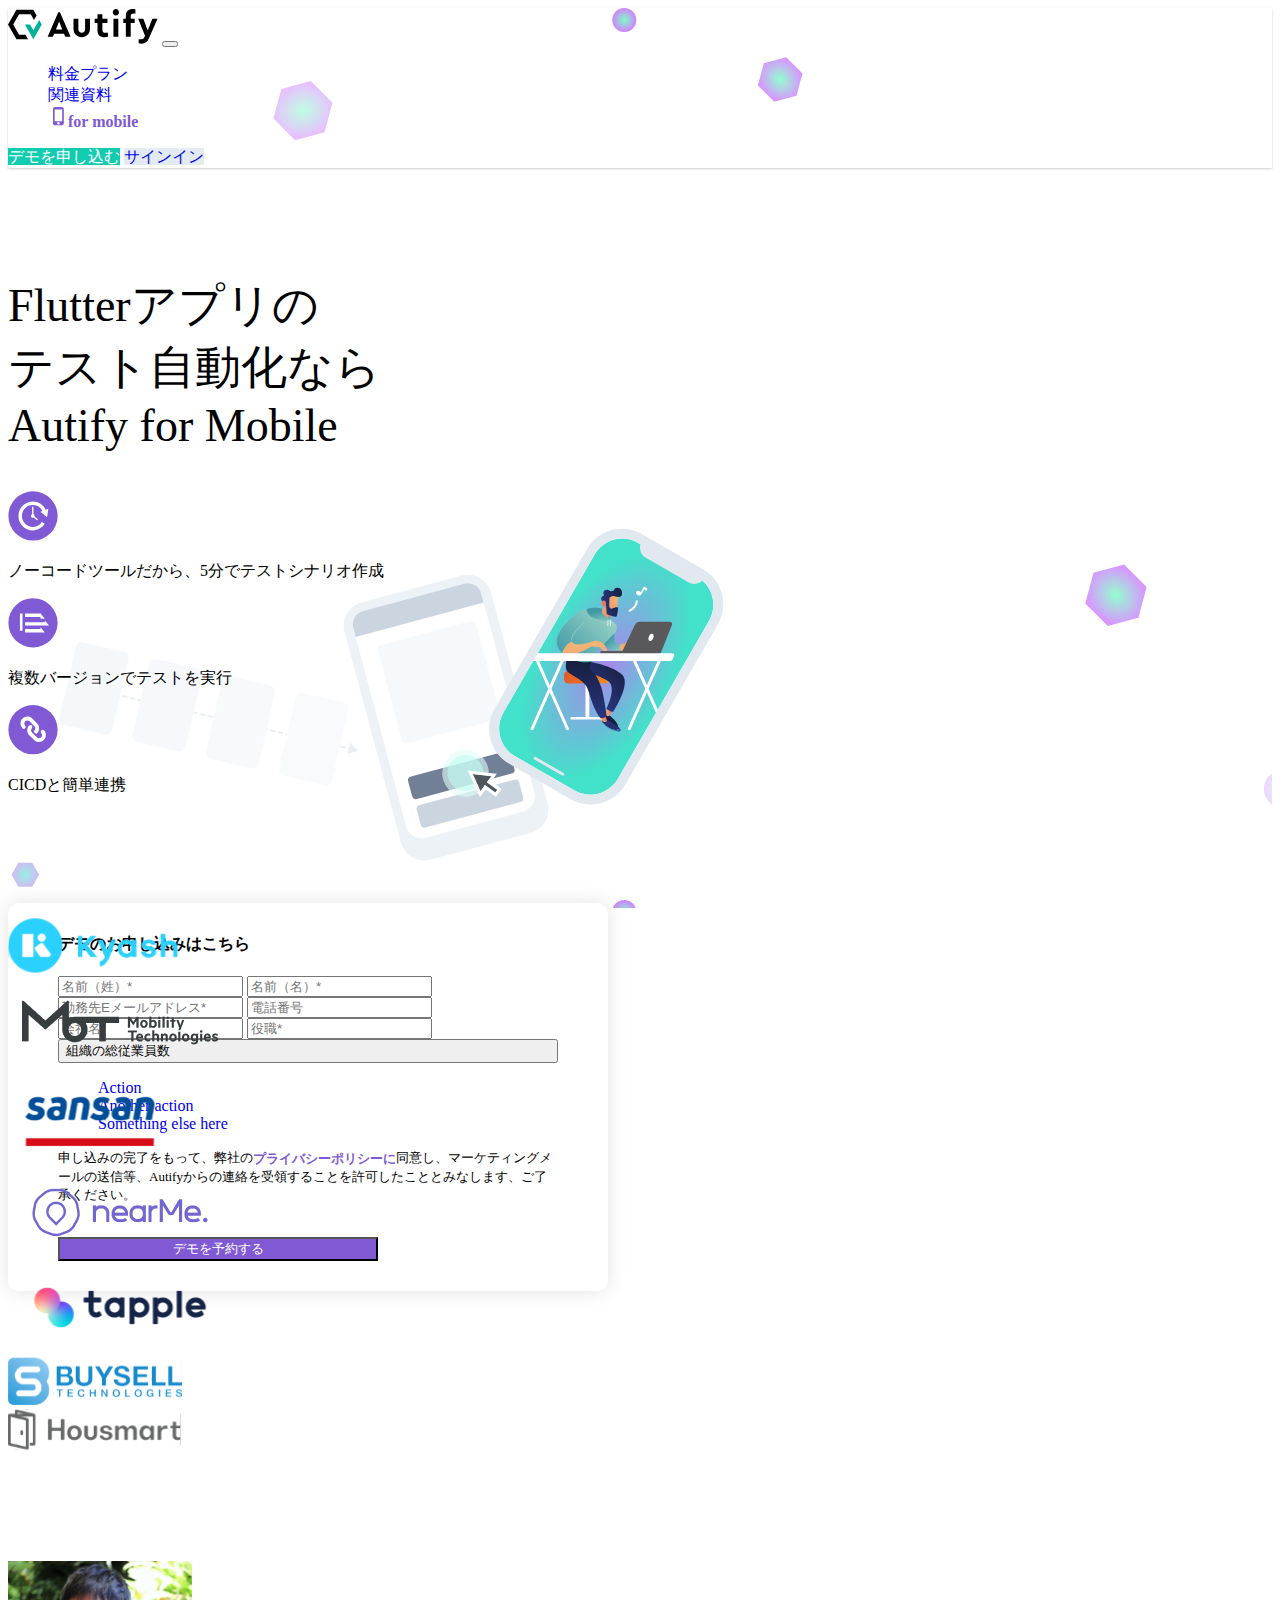
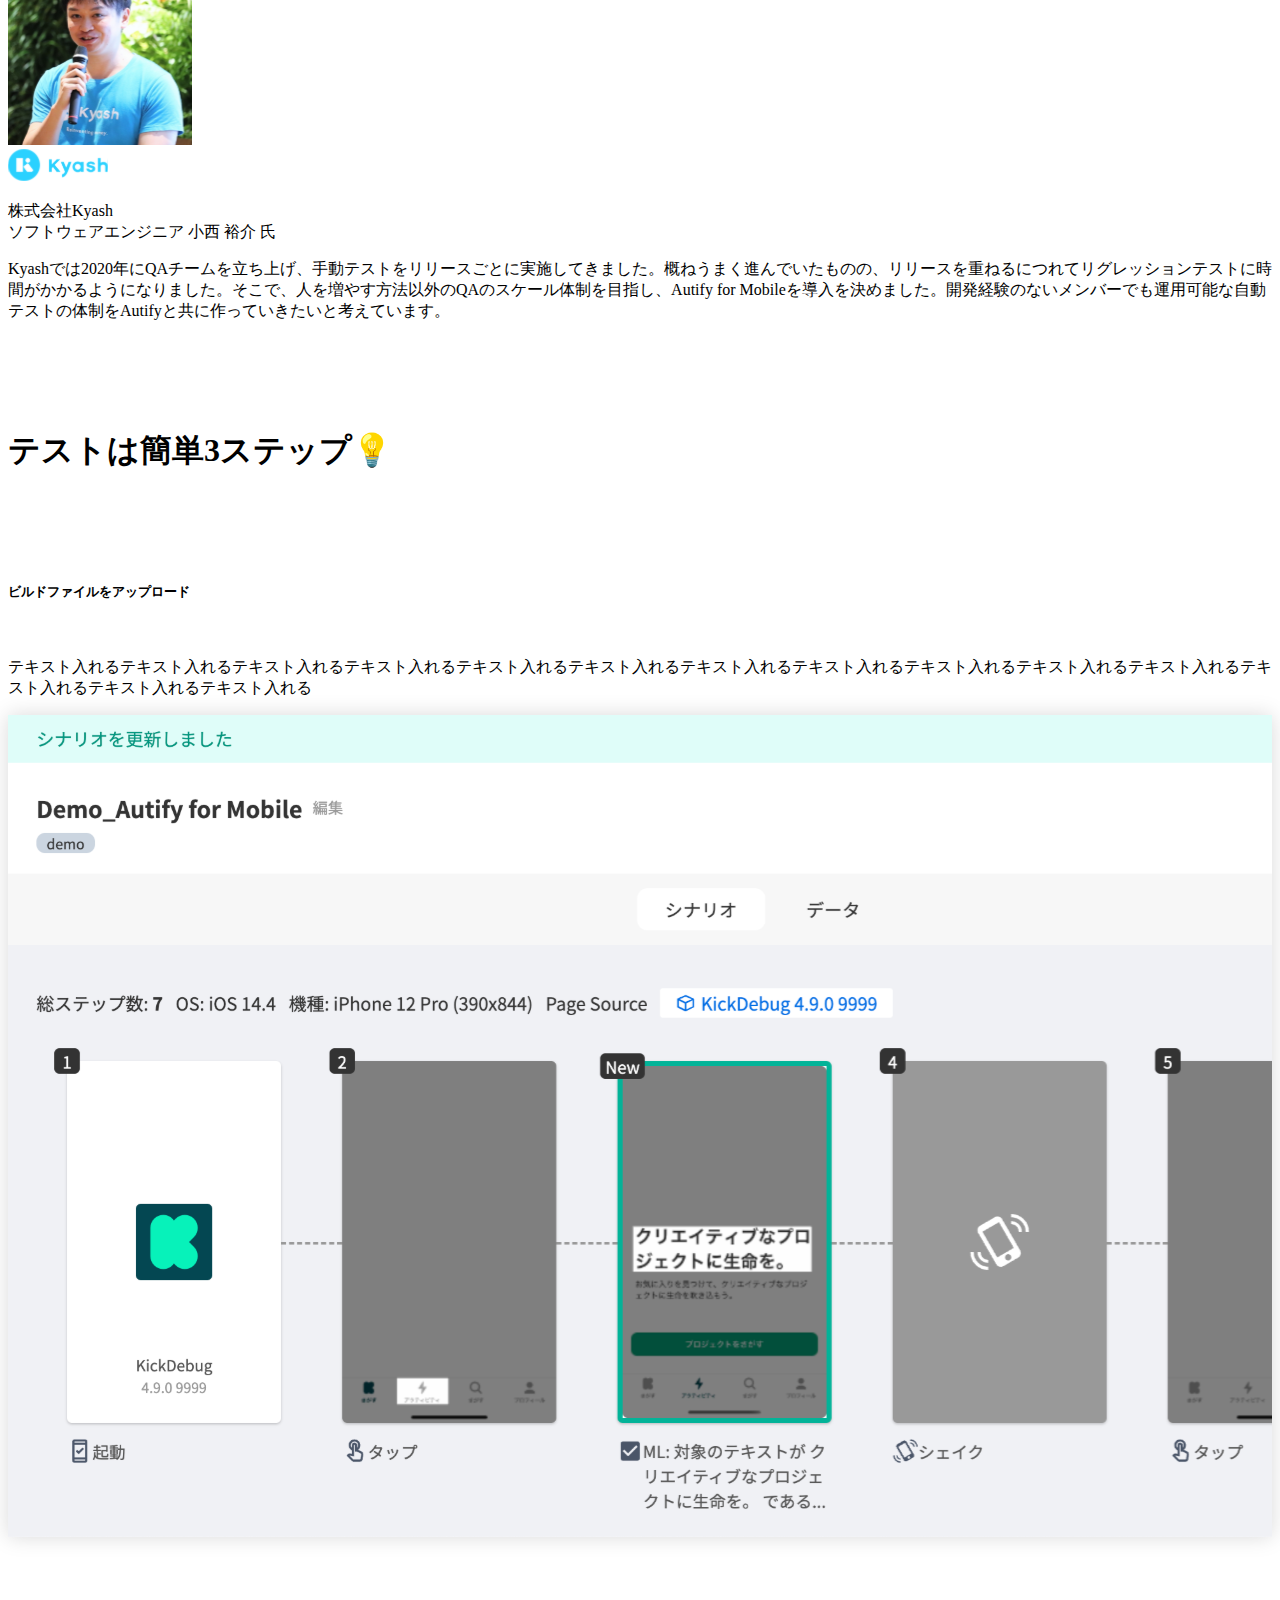
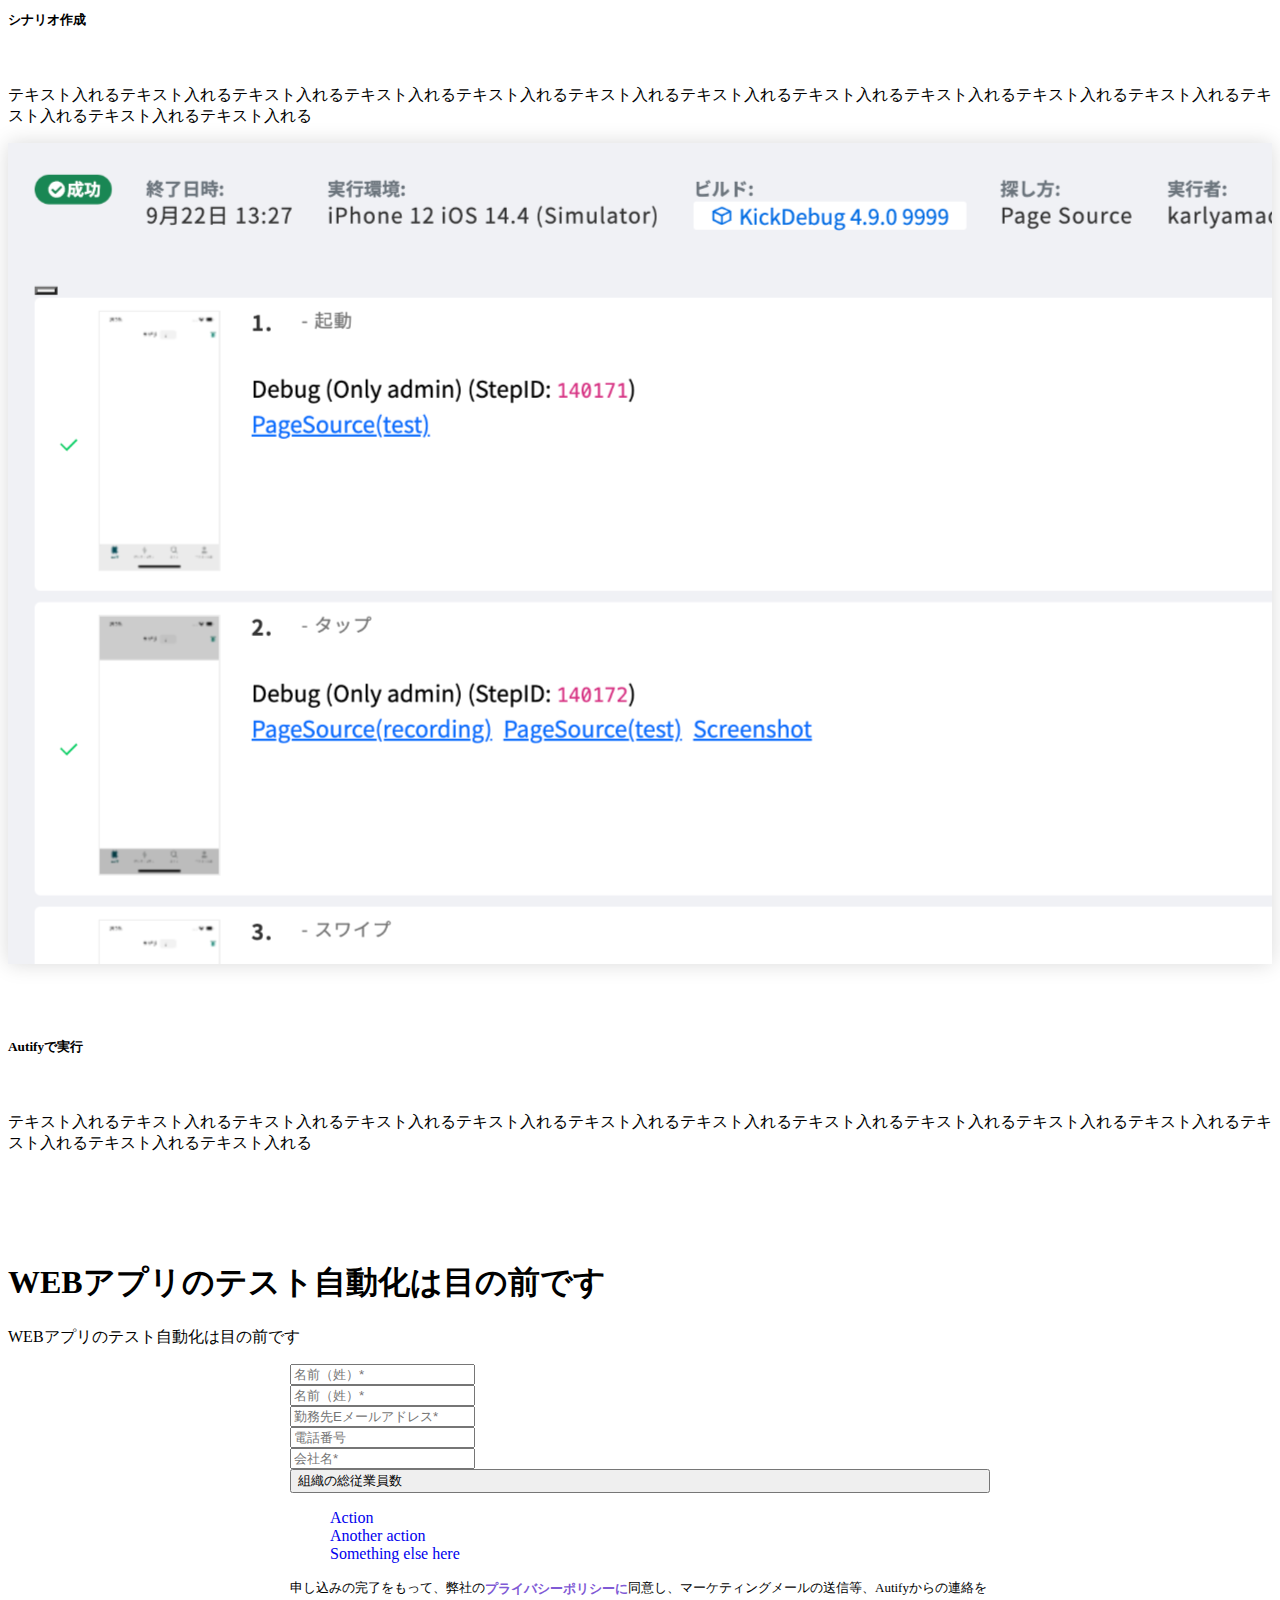
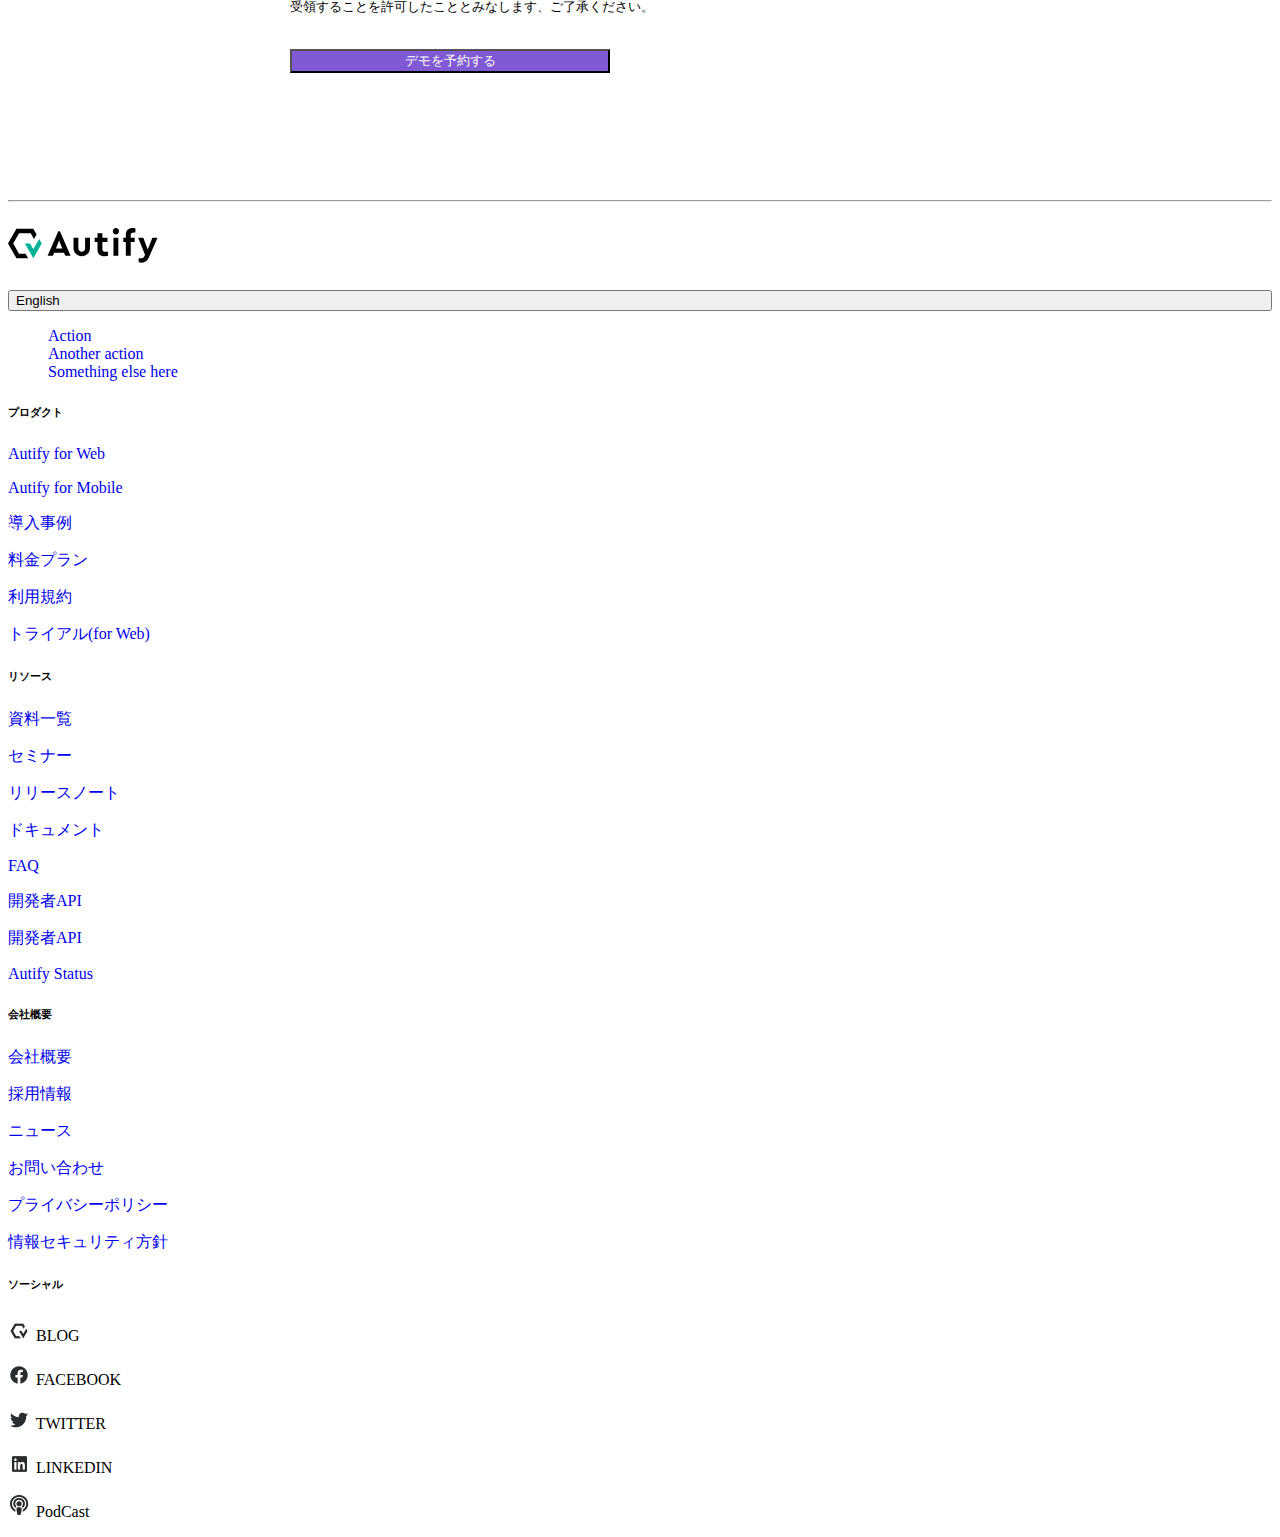
==== index.html @ 193f457c "draft for presentation" ====
<!DOCTYPE html>
<html lang="en">

<head>
    <meta charset="UTF-8">
    <meta http-equiv="X-UA-Compatible" content="IE=edge">
    <meta name="viewport" content="width=device-width, initial-scale=1.0">
    <title>Document</title>

    <link href="https://cdn.jsdelivr.net/npm/bootstrap@5.0.2/dist/css/bootstrap.min.css" rel="stylesheet"
        integrity="sha384-EVSTQN3/azprG1Anm3QDgpJLIm9Nao0Yz1ztcQTwFspd3yD65VohhpuuCOmLASjC" crossorigin="anonymous">
    <link rel="stylesheet" href="style.css">
</head>

<body>
<!-- main -->
    <div class="hero mb-5">
        <!-- navbar conatiner -->
        <div class="nav_container">
            <div class="container">
                <nav class="navbar navbar-expand-lg navbar-light bg-white">
                    <div class="container-fluid">
                        <a class="navbar-brand" href="#"><img src="./images/Logo_or.svg" alt=""></a>
                        <button class="navbar-toggler" type="button" data-bs-toggle="collapse"
                            data-bs-target="#navbarSupportedContent" aria-controls="navbarSupportedContent"
                            aria-expanded="false" aria-label="Toggle navigation">
                            <span class="navbar-toggler-icon"></span>
                        </button>
                        <div class="collapse navbar-collapse" id="navbarSupportedContent">
                            <ul class="navbar-nav me-auto mb-2 mb-lg-0">
                                <li class="nav-item mx-2 ms-4">
                                    <a class="nav-link active" aria-current="page" href="#">料金プラン</a>
                                </li>
                                <li class="nav-item mx-2">
                                    <a class="nav-link active" aria-current="page" href="#">関連資料</a>
                                </li>
                                <li class="nav-item">
                                    <a class="nav-link active" aria-current="page" href="#"><span><img
                                                src="./images/icon_mobile.svg" alt=""></span><span
                                            class="nav-mobile-text">for mobile</span></a>
                                </li>

                            </ul>
                            <span class="d-flex">
                                <a href="#" class="btn btn_bg_cta">デモを申し込む</a>
                                <a href="#" class="btn btn_bg  ms-4">サインイン</a>
                            </span>
                        </div>
                    </div>
                </nav>
            </div>
        </div>

            <!-- hero -->
            <div class="container">
                <div class="row">
                    <div class="col-md-6 col-12">
                        <h2 class="text-left hero_intro">
                            Flutterアプリの <br>
                            テスト自動化なら <br>
                            Autify for Mobile
                        </h2>
                        <ul class="hero_list mt-4">
                            <li class="mt-2">
                                <span><img src="./images/Group 50.svg" height="50" width="50" alt=""></span>
                                <p class="d-inline ms-2 fw-bold">ノーコードツールだから、5分でテストシナリオ作成</p>
                            </li>
                            <li class="mt-2">
                                <span><img src="./images/Group 51.svg" height="50" width="50" alt=""></span>
                                <p class="d-inline ms-2 fw-bold">複数バージョンでテストを実行</p>
                            </li>
                            <li class="mt-2">
                                <span><img src="./images/Group 53.svg" height="50" width="50" alt=""></span>
                                <p class="d-inline ms-2 fw-bold">CICDと簡単連携</p>
                            </li>
                        </ul>
                    </div>
                    <div class="col-md-6 col-12">
                        <!-- form box -->
                        <div class="form-box">
                            <h4 class="text-center my-3">デモのお申し込みはこちら</h4>
                            <form>
                                <input type="text" name="" class="form-control my-2 bg-light" id="" placeholder="名前（姓）*">
                                <input type="text" name="" class="form-control my-2 bg-light" id="" placeholder="名前（名）*">
                                <input type="text" name="" class="form-control my-2 bg-light" id="" placeholder="勤務先Eメールアドレス*">
                                <input type="text" name="" class="form-control my-2 bg-light" id="" placeholder="電話番号">
                                <input type="text" name="" class="form-control my-2 bg-light" id="" placeholder="会社名*">
                                <input type="text" name="" class="form-control my-2 bg-light" id="" placeholder="役職*">
                                <div class="dropdown w-100">
                                    <button class="btn btn-light dropdown-toggle" type="" style="width: -webkit-fill-available; text-align: left;" id="dropdownMenuButton1" data-bs-toggle="dropdown" aria-expanded="false">
                                        組織の総従業員数
                                    </button>
                                    <ul class="dropdown-menu" aria-labelledby="dropdownMenuButton1">
                                      <li><a class="dropdown-item" href="#">Action</a></li>
                                      <li><a class="dropdown-item" href="#">Another action</a></li>
                                      <li><a class="dropdown-item" href="#">Something else here</a></li>
                                    </ul>
                                  </div>

                                  <p class="form_text">申し込みの完了をもって、弊社の<span class="nav-mobile-text">プライバシーポリシーに</span>同意し、マーケティングメールの送信等、Autifyからの連絡を受領することを許可したこととみなします、ご了承ください。</p>
                                  <input type="submit" class="form_btn d-block btn-lg btn" value="デモを予約する">
                            </form>
                        </div>
                    </div>
                </div>
            </div>
    </div>
<div style="height:10px;"></div>
<!-- partners -->
<div class="container partner text-center" style="position: relative;">
    <div class="row">
        <div class="col-md-3 col-6"><img src="./images/Kyash_logo_typeA_blue.svg" alt=""></div>
        <div class="col-md-3 col-6"><img src="./images/logo_mot.png" alt=""></div>
        <div class="col-md-3 col-6"><img src="./images/w800.svg" alt=""></div>
        <div class="col-md-3 col-6"><img src="./images/logo_ga_technologies.png" alt=""></div>
    </div>
    <div class="row mt-5">
        <div class="col-md-4 col-6"><img src="./images/Tapple_Logo_RGB_Horizontal_Color@3x.svg" alt=""></div>
        <div class="col-md-4 col-6"><img src="./images/BuysellTechnologies_ci_ver3_logo_color_horizon.svg" alt=""></div>
        <div class="col-md-4 col-6"><img src="./images/housmart-logo-black@3x.svg" alt=""></div>
    </div>
</div>


<!-- testimonial -->
<div class="testimonial container">
    <div class="row">
        <div class="col-md-2 col-6 text-right">
            <img src="./images/konifar.svg" class="rounded-circle" alt="">
        </div>
        <div class="col-md-2 col-6">
            <img src="./images/Kyash_logo_typeA_blue.svg" class="mt-3" width="100" alt="">
            <p class="text-left mt-4">
                <span class="fw-bold">株式会社Kyash</span> <br>
                ソフトウェアエンジニア
                小西 裕介 氏
            </p>
        </div>
        <div class="col-md-8 col-12 bg-light p-4">
            <p style="font-size: 16px;" class="mt-3">Kyashでは2020年にQAチームを立ち上げ、手動テストをリリースごとに実施してきました。概ねうまく進んでいたものの、リリースを重ねるにつれてリグレッションテストに時間がかかるようになりました。そこで、人を増やす方法以外のQAのスケール体制を目指し、Autify for Mobileを導入を決めました。開発経験のないメンバーでも運用可能な自動テストの体制をAutifyと共に作っていきたいと考えています。</p>
        </div>
    </div>

</div>

<!-- portfolio -->
<div class="container portfolio">
    <h1 class="text-center">テストは簡単3ステップ💡</h1>

    <div class="row mt-5">
        <!-- 1 -->
        <div class="col-md-4 col-12">
            <img src="./images/Messenger_and_ビルド.svg" style="width: 100%;" class="img_shadow" alt="">
        </div>
        <div class="col-md-7 col-12">
            <div class="" style="vertical-align: middle; margin-top: 70px;">
                <h5>ビルドファイルをアップロード</h5> <br>
                <p>
                    テキスト入れるテキスト入れるテキスト入れるテキスト入れるテキスト入れるテキスト入れるテキスト入れるテキスト入れるテキスト入れるテキスト入れるテキスト入れるテキスト入れるテキスト入れるテキスト入れる
                </p>
            </div>
        </div>
        <!-- 2 -->
        <div class="col-md-4 col-12 mt-4">
            <img src="./images/Untitled_scenario_163.svg" style="width: 100%;" class="img_shadow" alt="">
        </div>
        <div class="col-md-7 col-12">
            <div class="" style="vertical-align: middle; margin-top: 70px;">
                <h5>シナリオ作成</h5> <br>
                <p>
                    テキスト入れるテキスト入れるテキスト入れるテキスト入れるテキスト入れるテキスト入れるテキスト入れるテキスト入れるテキスト入れるテキスト入れるテキスト入れるテキスト入れるテキスト入れるテキスト入れる                </p>
            </div>
        </div>
        <!-- 3 -->
        <div class="col-md-4 col-12 mt-4">
            <img src="./images/Demo_0922_Yamada_3.svg" style="width: 100%;" class="img_shadow" alt="">
        </div>
        <div class="col-md-7 col-12">
            <div class="" style="vertical-align: middle; margin-top: 70px;">
                <h5>Autifyで実行</h5> <br>
                <p>
                    テキスト入れるテキスト入れるテキスト入れるテキスト入れるテキスト入れるテキスト入れるテキスト入れるテキスト入れるテキスト入れるテキスト入れるテキスト入れるテキスト入れるテキスト入れるテキスト入れる
                </p>
            </div>
        </div>
    </div>
</div>

<!-- contact form -->
<div class="container contact">
    <h1 class="text-center">WEBアプリのテスト自動化は目の前です</h1>
    <p class="mt-3 text-center">WEBアプリのテスト自動化は目の前です</p>

    <form style="width:700px; margin: 0 auto;">
        <div class="row">
            <div class="col-md-6 col-12">
                <input type="text" name="" class="form-control my-2 bg-light" id="" placeholder="名前（姓）*">
            </div>
            <div class="col-md-6 col-12">
                <input type="text" name="" class="form-control my-2 bg-light" id="" placeholder="名前（姓）*">
            </div>
            <div class="col-md-6 col-12">
                <input type="text" name="" class="form-control my-2 bg-light" id="" placeholder="勤務先Eメールアドレス*">
            </div>
            <div class="col-md-6 col-12">
                <input type="text" name="" class="form-control my-2 bg-light" id="" placeholder="電話番号">
            </div>
            <div class="col-md-6 col-12">
                <input type="text" name="" class="form-control my-2 bg-light" id="" placeholder="会社名*">
            </div>
            <div class="col-md-6 col-12">
                <div class="dropdown w-100 my-2">
                    <button class="btn btn-light dropdown-toggle" type="" style="width: -webkit-fill-available; text-align: left;" id="dropdownMenuButton1" data-bs-toggle="dropdown" aria-expanded="false">
                        組織の総従業員数
                    </button>
                    <ul class="dropdown-menu" aria-labelledby="dropdownMenuButton1">
                      <li><a class="dropdown-item" href="#">Action</a></li>
                      <li><a class="dropdown-item" href="#">Another action</a></li>
                      <li><a class="dropdown-item" href="#">Something else here</a></li>
                    </ul>
                  </div>
            </div>
            <p class="form_text">申し込みの完了をもって、弊社の<span class="nav-mobile-text">プライバシーポリシーに</span>同意し、マーケティングメールの送信等、Autifyからの連絡を受領することを許可したこととみなします、ご了承ください。</p>
                                  <input type="submit" class="form_btn d-block btn-lg btn" value="デモを予約する">
        </div>
    </form>
</div>

<!-- footer -->
<hr style="margin-top: 107px;">


<!-- Footer -->
<footer class="text-center text-lg-start bg-white text-muted">
    <!-- Section: Links  -->
    <section class="">
      <div class="container text-center text-md-start mt-5">
        <!-- Grid row -->
        <div class="row mt-3">
          <!-- Grid column -->
          <div class="col-md-3 col-lg-4 col-xl-3 mx-auto mb-4">
            <!-- Content -->
            <h6 class="text-uppercase fw-bold mb-4">
              <img src="./images/Logo_or.svg" alt="">
            </h6>
            <!-- droap down -->
            <div class="dropdown w-100 my-2">
                <button class="btn btn-light dropdown-toggle" type="" style="width: -webkit-fill-available; text-align: left;" id="dropdownMenuButton1" data-bs-toggle="dropdown" aria-expanded="false">
                    English
                </button>
                <ul class="dropdown-menu" aria-labelledby="dropdownMenuButton1">
                  <li><a class="dropdown-item" href="#">Action</a></li>
                  <li><a class="dropdown-item" href="#">Another action</a></li>
                  <li><a class="dropdown-item" href="#">Something else here</a></li>
                </ul>
              </div>
          </div>
          <!-- Grid column -->
  
          <!-- Grid column  1-->
          <div class="col-md-2 col-lg-2 col-xl-2 mx-auto mb-4">
            <!-- Links -->
            <h6 class="text-uppercase fw-bold mb-4">
                プロダクト
            </h6>
            <p>
              <a href="#!" class="text-reset">Autify for Web</a>
            </p>
            <p>
              <a href="#!" class="text-reset">Autify for Mobile</a>
            </p>
            <p>
              <a href="#!" class="text-reset">導入事例</a>
            </p>
            <p>
              <a href="#!" class="text-reset">料金プラン</a>
            </p>
            <p>
                <a href="#!" class="text-reset">利用規約</a>
              </p>
              <p>
                <a href="#!" class="text-reset">トライアル(for Web)</a>
              </p>
          </div>
          <!-- Grid column -->

          <!-- Grid column 2-->
          <div class="col-md-2 col-lg-2 col-xl-2 mx-auto mb-4">
            <!-- Links -->
            <h6 class="text-uppercase fw-bold mb-4">
                リソース
            </h6>
            <p>
              <a href="#!" class="text-reset">資料一覧</a>
            </p>
            <p>
              <a href="#!" class="text-reset">セミナー</a>
            </p>
            <p>
              <a href="#!" class="text-reset">リリースノート</a>
            </p>
            <p>
              <a href="#!" class="text-reset">ドキュメント</a>
            </p>
            <p>
                <a href="#!" class="text-reset">FAQ</a>
              </p>
              <p>
                <a href="#!" class="text-reset">開発者API</a>
              </p>
              <p>
                <a href="#!" class="text-reset">開発者API</a>
              </p>
              <p>
                <a href="#!" class="text-reset">Autify Status</a>
              </p>
          </div>
          <!-- Grid column -->
  
          <!-- Grid column 3-->
          <div class="col-md-3 col-lg-2 col-xl-2 mx-auto mb-4">
            <!-- Links -->
            <h6 class="text-uppercase fw-bold mb-4">
                会社概要
            </h6>
            <p>
              <a href="#!" class="text-reset">会社概要</a>
            </p>
            <p>
              <a href="#!" class="text-reset">採用情報</a>
            </p>
            <p>
              <a href="#!" class="text-reset">ニュース</a>
            </p>
            <p>
              <a href="#!" class="text-reset">お問い合わせ</a>
            </p>
            <p>
                <a href="#!" class="text-reset">プライバシーポリシー</a>
              </p>
              <p>
                <a href="#!" class="text-reset">情報セキュリティ方針</a>
              </p>
          </div>
          <!-- Grid column -->
  
          <!-- Grid column 4-->
          <div class="col-md-4 col-lg-3 col-xl-3 mx-auto mb-md-0 mb-4">
            <!-- Links -->
            <h6 class="text-uppercase fw-bold mb-4">ソーシャル</h6>
            <p><img src="./スクリーンショット 2020-12-04 12.06.22.svg" alt=""> BLOG</p>
            <p>
              <img src="./スクリーンショット 2020-12-04 12.06.22-1.svg" alt="">
              FACEBOOK
            </p>
            <p><img src="./スクリーンショット 2020-12-04 12.06.22-2.svg" alt=""> TWITTER</p>
            <p><img src="./スクリーンショット 2020-12-04 12.06.22-3.svg" alt=""> LINKEDIN</p>
            <p><img src="./スクリーンショット 2020-12-04 12.06.22-4.svg" alt=""> PodCast</p>
          </div>
          <!-- Grid column -->
        </div>
        <!-- Grid row -->
      </div>
    </section>
    <!-- Section: Links  -->
  </footer>
  <!-- Footer -->


    <script src="https://cdn.jsdelivr.net/npm/bootstrap@5.0.2/dist/js/bootstrap.bundle.min.js"
        integrity="sha384-MrcW6ZMFYlzcLA8Nl+NtUVF0sA7MsXsP1UyJoMp4YLEuNSfAP+JcXn/tWtIaxVXM"
        crossorigin="anonymous"></script>
</body>

</html>
---- style.css ----
:root{
    --primary-color: #805AD5;
    --cta-color:#12CCB0;
    --white:#fff;
    --secoundar-color:#E2EBF1;

}
hr{
    margin: 0;
}
ul{
    list-style: none;
}
a{
    text-decoration: none;
}

/* nav */
.nav_container{
    box-shadow: 0px 1px 2px rgba(0, 0, 0, 0.2);
}
.btn_bg_cta {
    background-color: var(--cta-color);
    color: var(--white);
}
.btn_bg{
    background-color: var(--secoundar-color);
}
.nav-mobile-text{
    color: var(--primary-color);
    vertical-align: middle;
    font-weight: bolder;
}

/* hero */
.hero{
    background: url(./Group\ 25.svg);
    height: 100vh;
}
.hero_intro{
    margin-top: 107px;
    font-size: 46px;
    font-weight: 500;
}
.hero_list{
    list-style: none;
    padding-left: 0;    
}

.form-box{
    margin-top: 107px;
    background: #fff;
    box-shadow: 0px 0px 20px rgba(0, 0, 0, 0.12);
border-radius: 10px;
padding: 10px 50px;
max-width: 500px;
}
.form_text{
    margin-top: 10px;
    font-size: 13px;
    /* line-height: 12px; */
    letter-spacing: 0.07 px;
}
.form_btn{
            margin: 20px auto;
            background: var(--primary-color);
            color: #fff;
            width: 320px;
}

@media only screen and (max-width: 600px){
    .hero{
        height: max-content;
    }
}

/* testimonial */
.testimonial{
    margin-top: 107px;
}

/* portfolio */
.portfolio{
    margin-top: 107px;
}
.img_shadow{
    box-shadow: 0px 0px 20px rgba(0, 0, 0, 0.15)
}

/* contact */
.contact{
    margin-top: 107px;
}
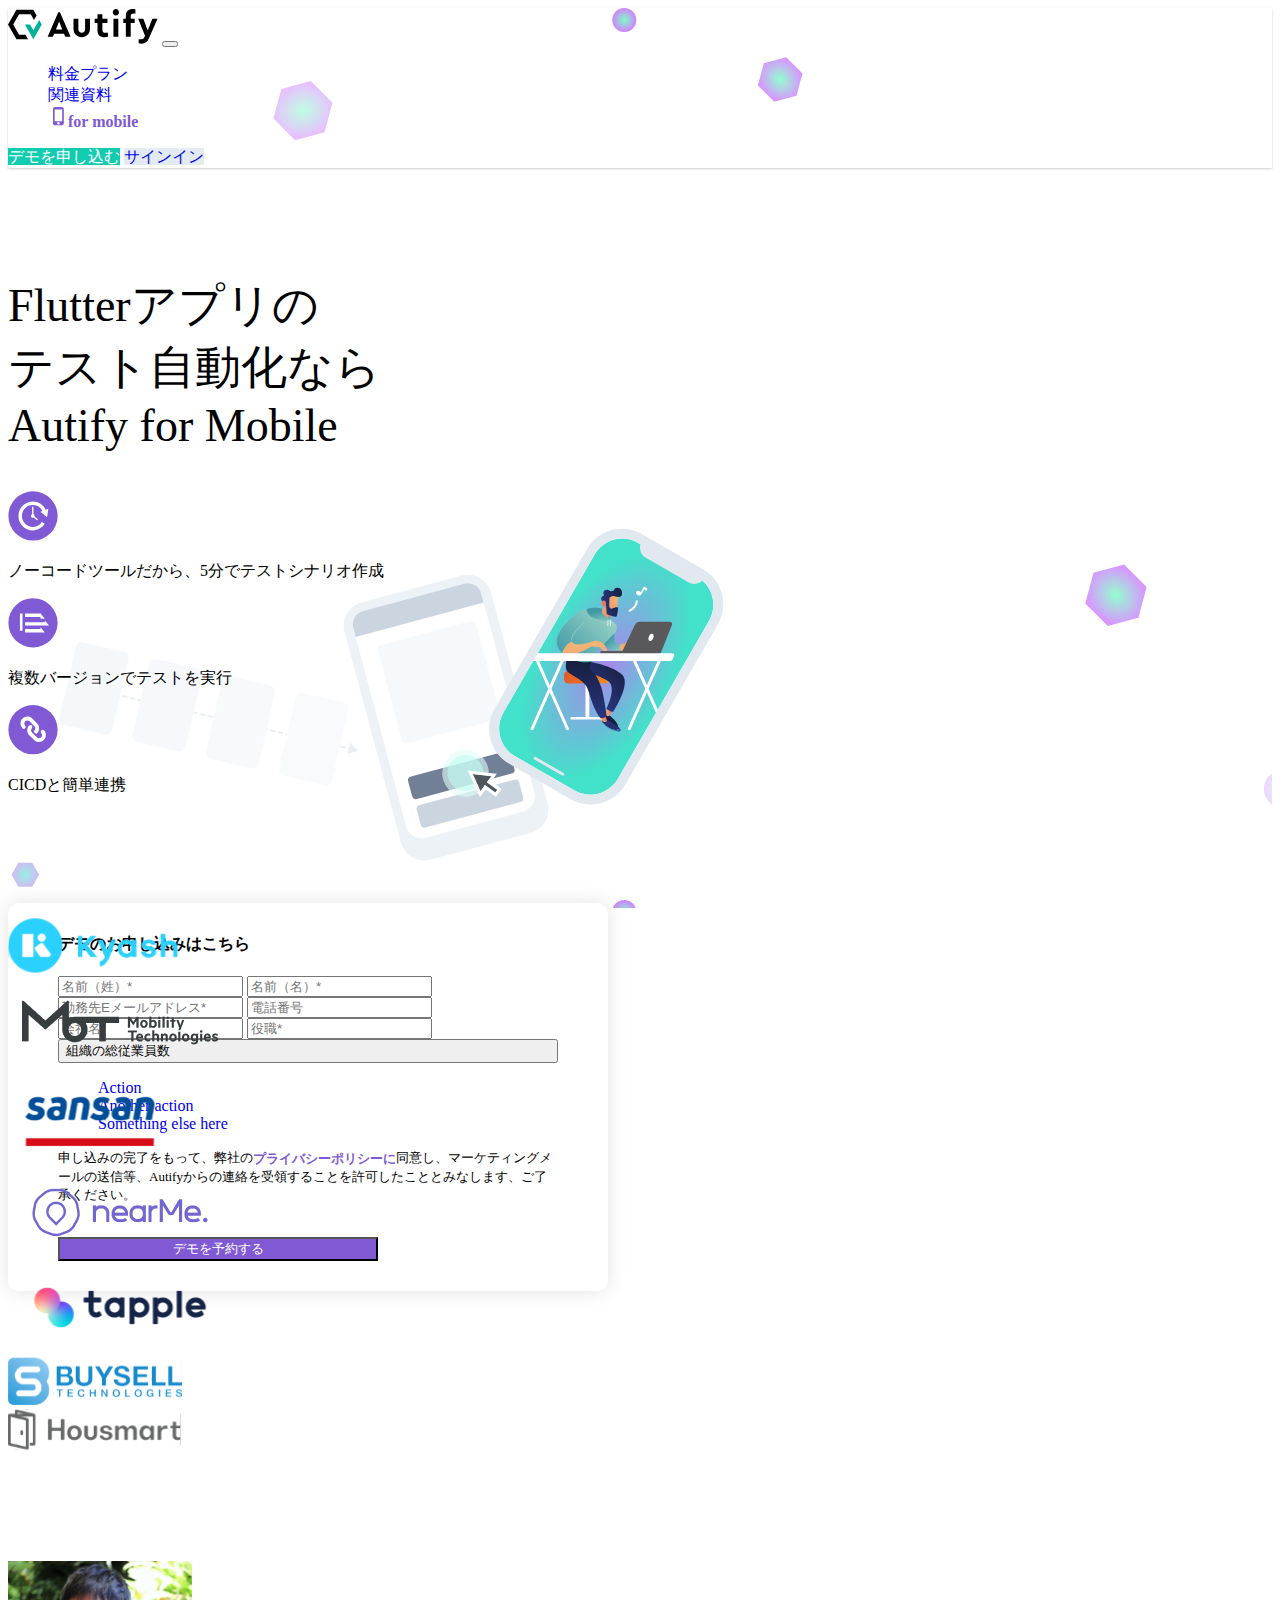
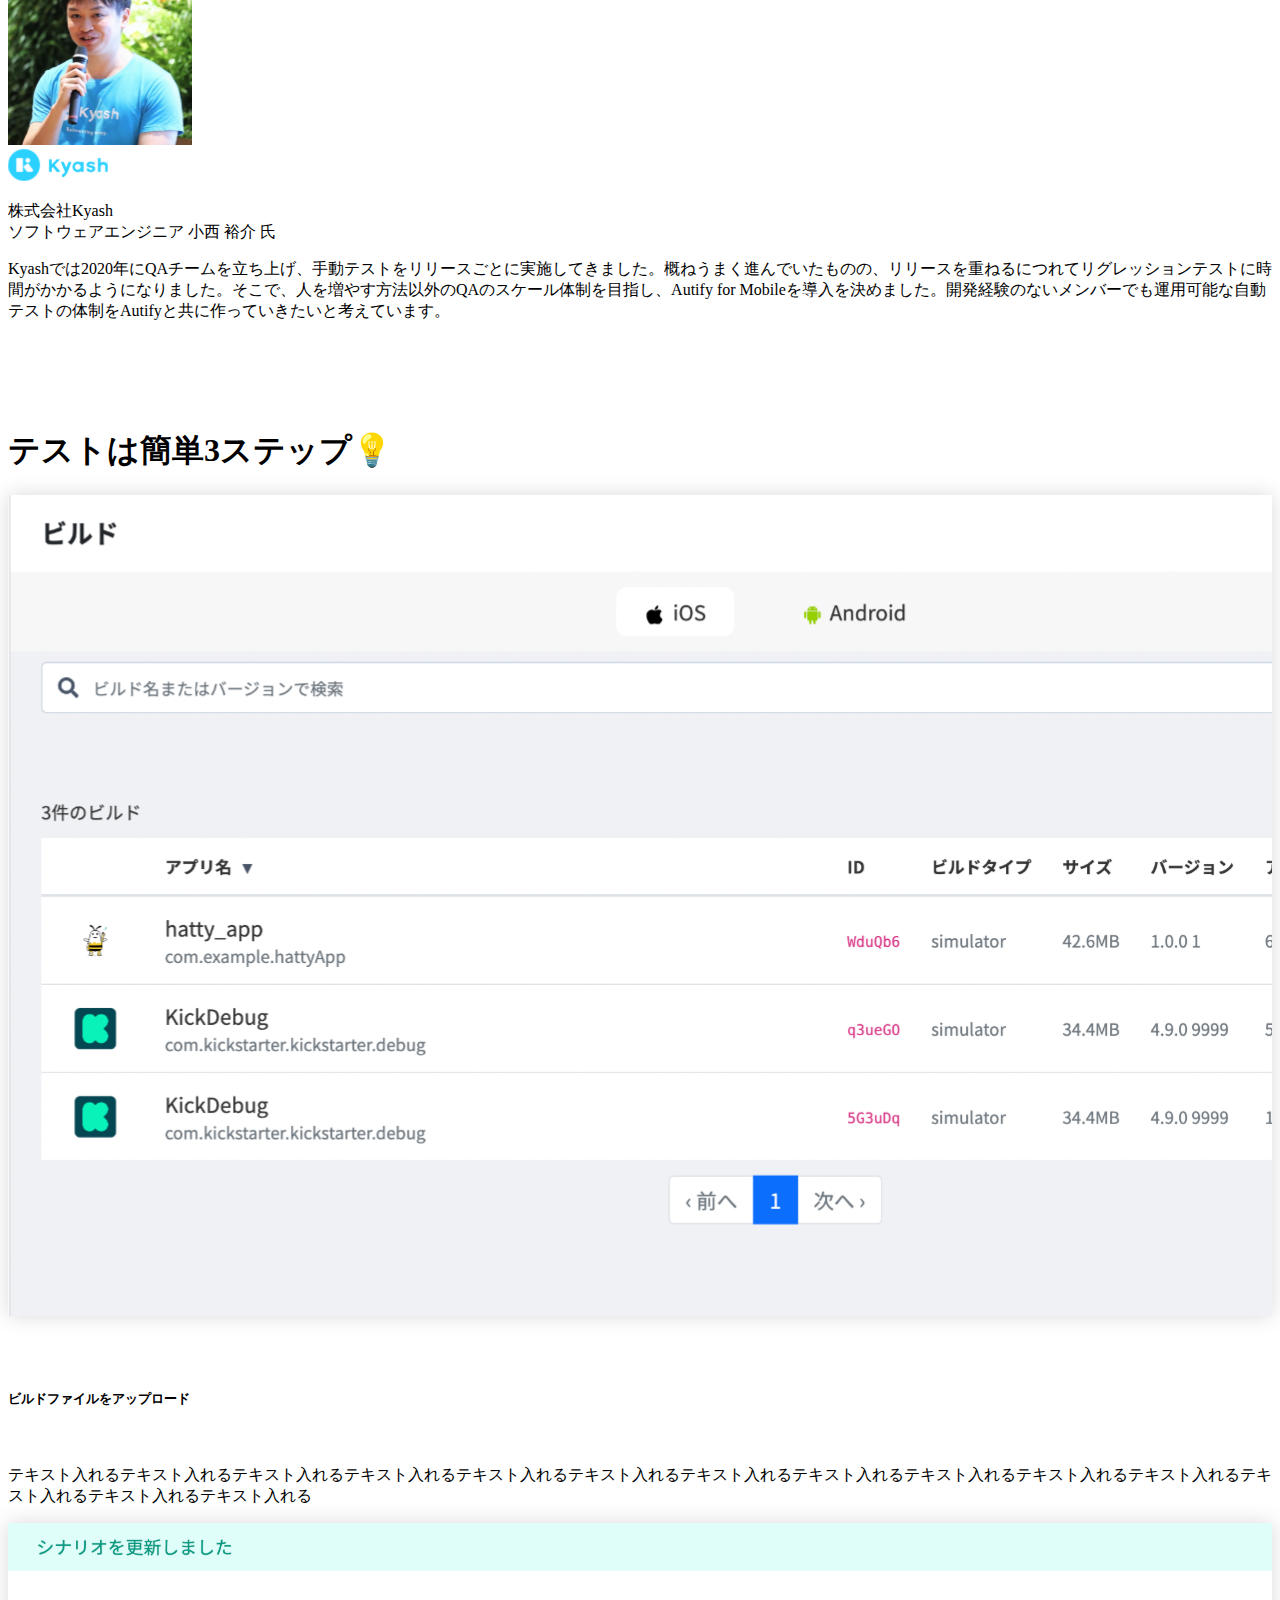
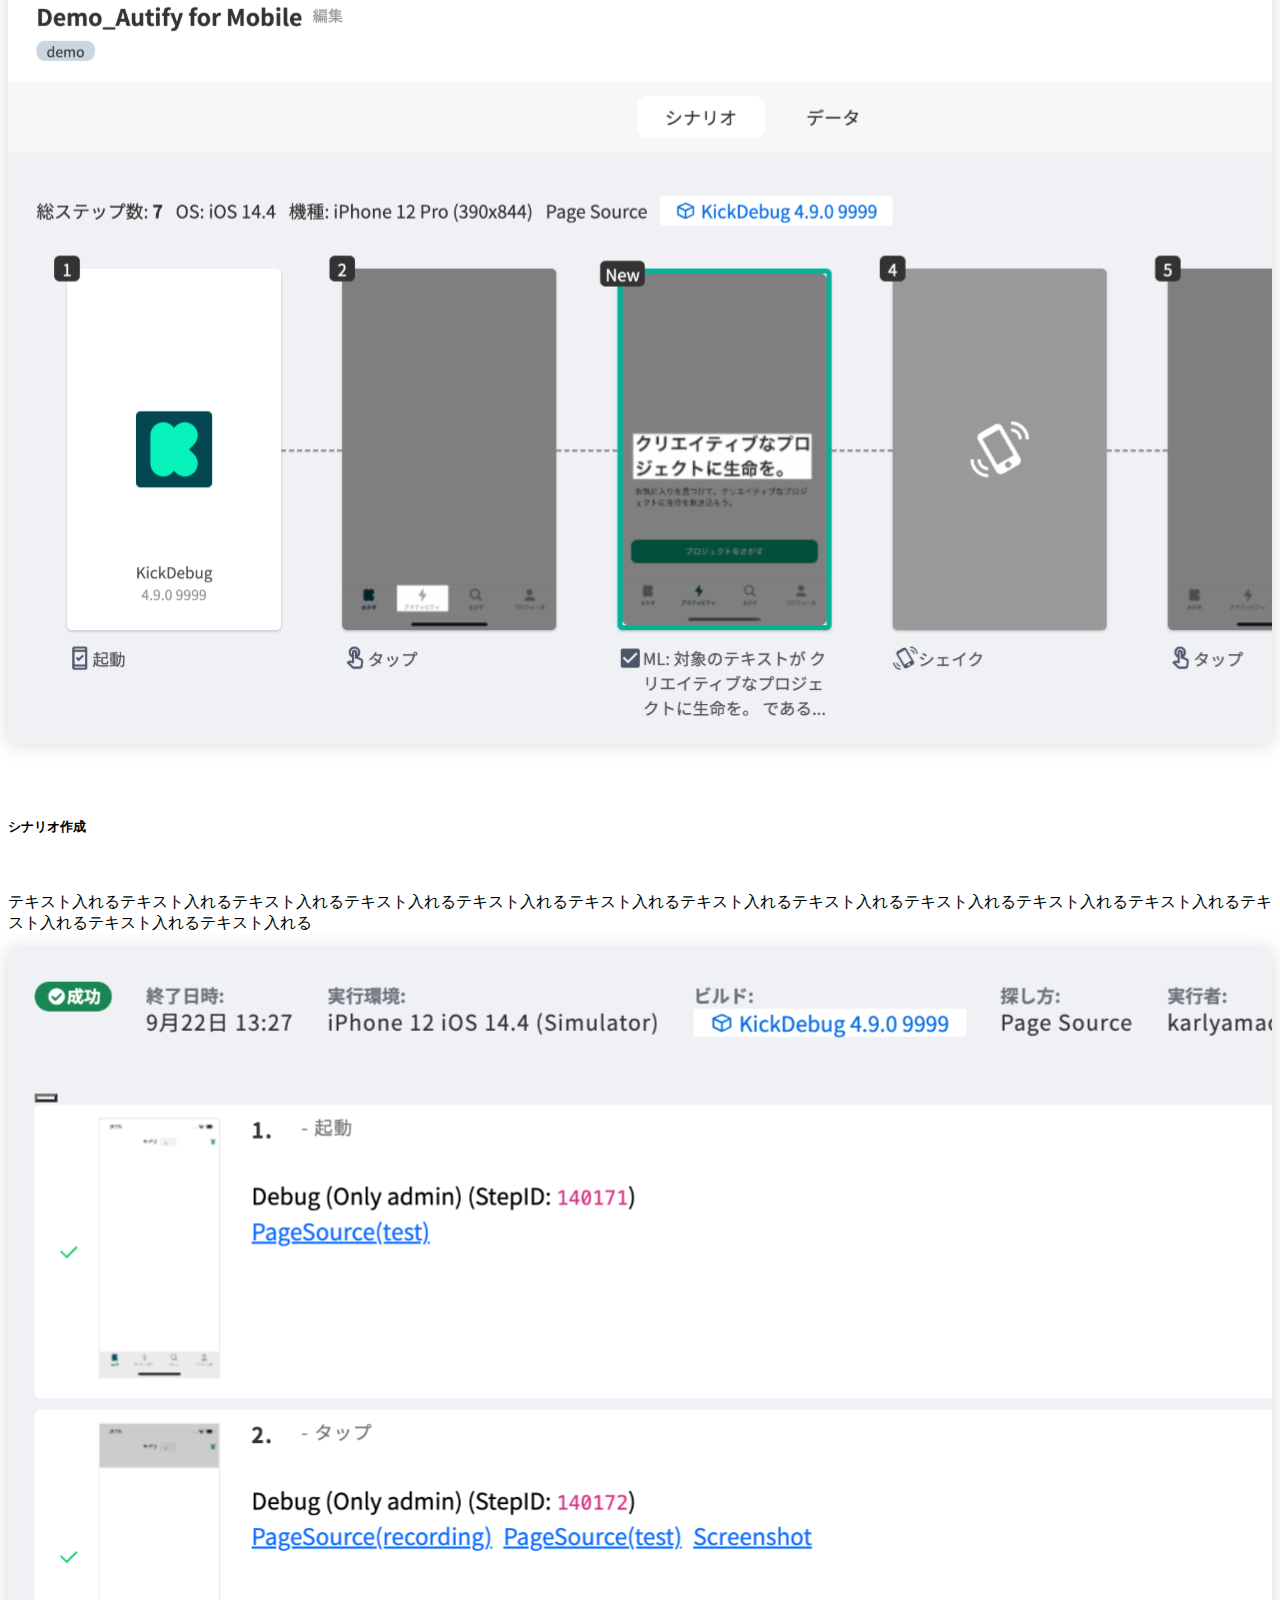
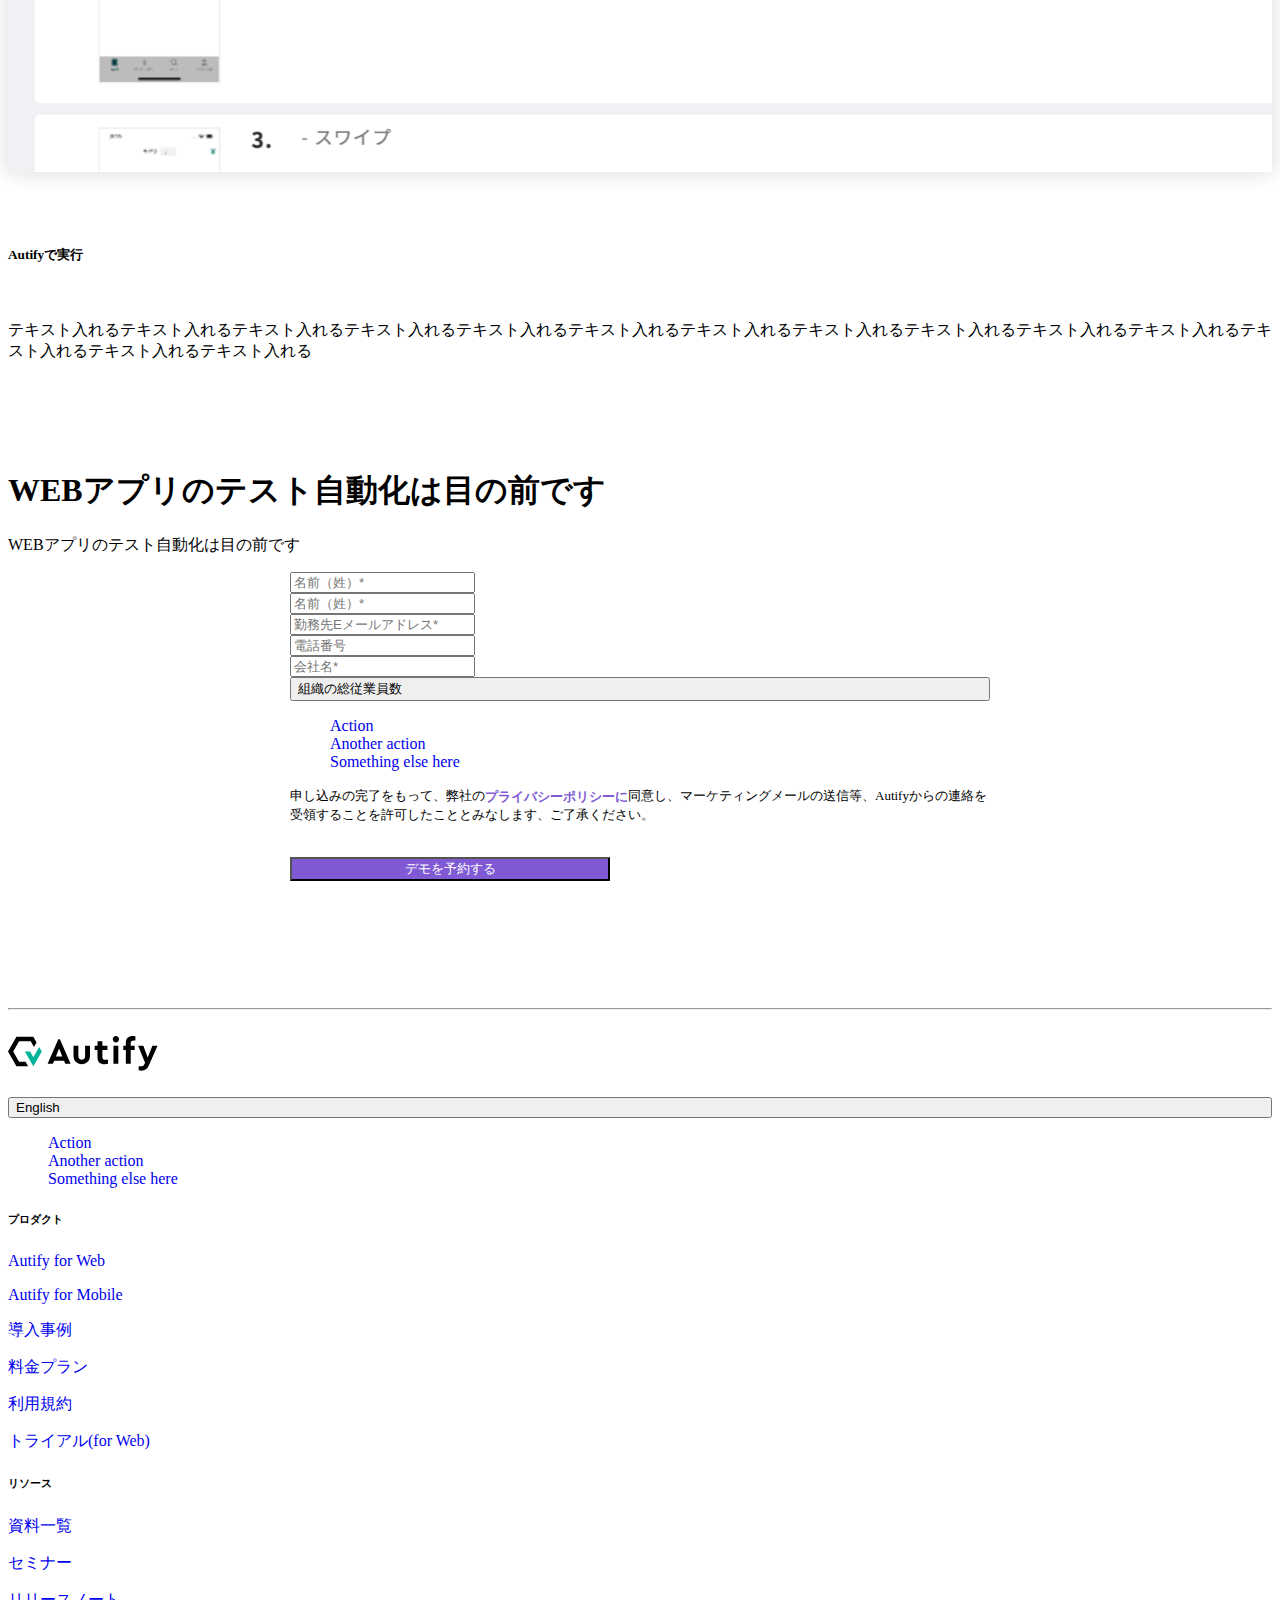
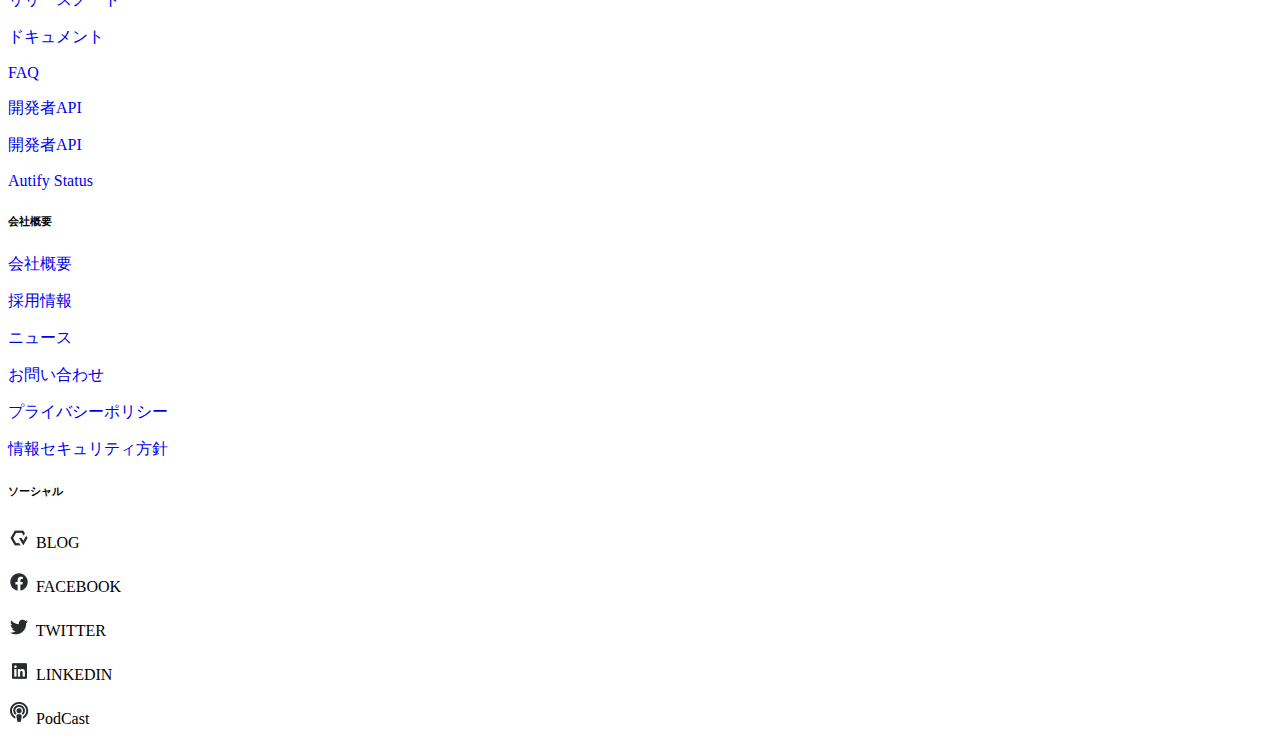
==== commit 63fcf9e4: "name of ss changed" ====
--- a/index.html
+++ b/index.html
@@ -150,7 +150,7 @@
     <div class="row mt-5">
         <!-- 1 -->
         <div class="col-md-4 col-12">
-            <img src="./images/Messenger_and_ビルド.svg" style="width: 100%;" class="img_shadow" alt="">
+            <img src="./messang-screen.svg" style="width: 100%;" class="img_shadow" alt="">
         </div>
         <div class="col-md-7 col-12">
             <div class="" style="vertical-align: middle; margin-top: 70px;">
